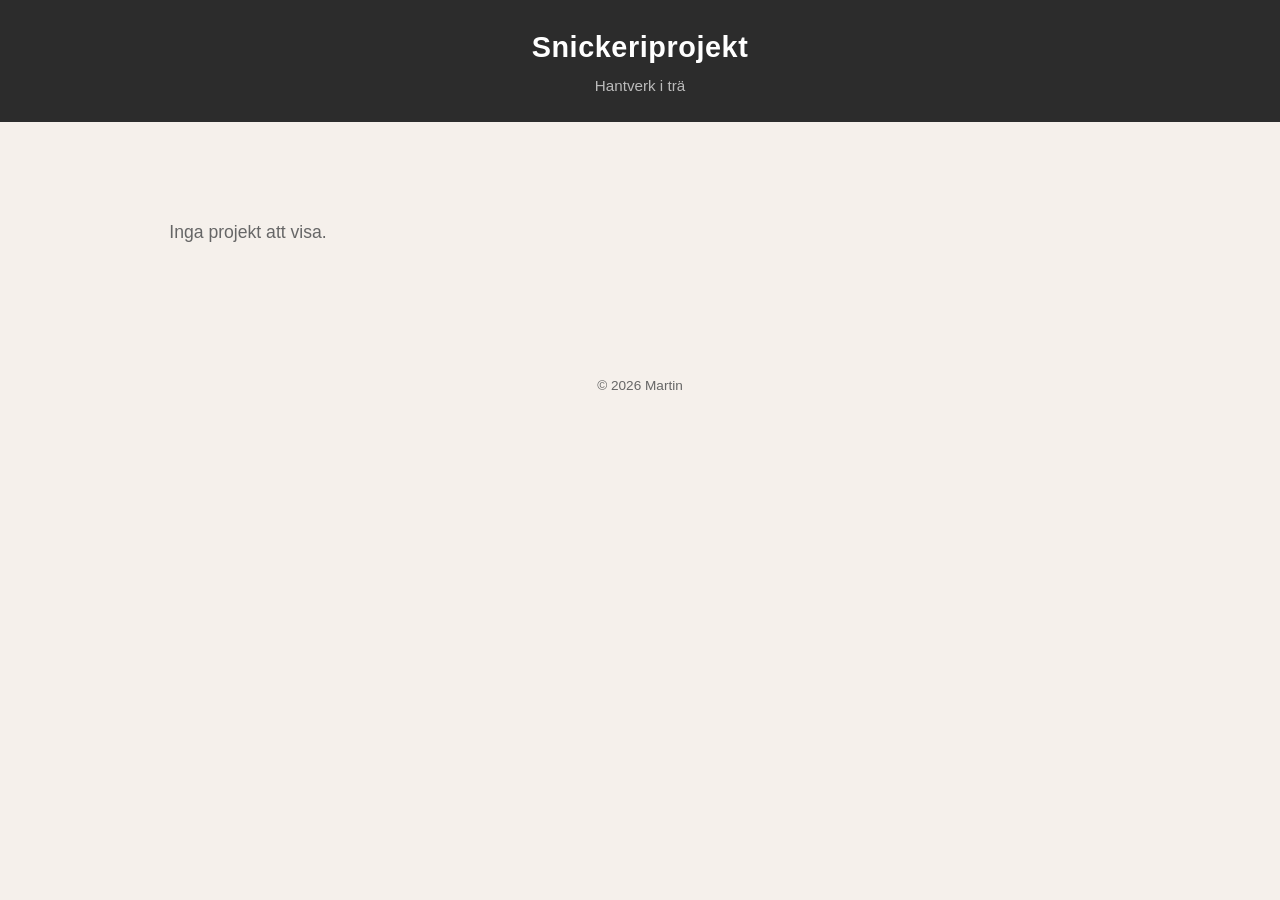
==== index.html @ 51d804db "Initial commit: snickeriprojekt-hemsida Publik galleri-sida + admin-panel med GitHub API-integration" ====
<!DOCTYPE html>
<html lang="sv">
<head>
  <meta charset="UTF-8">
  <meta name="viewport" content="width=device-width, initial-scale=1.0">
  <title>Snickeriprojekt</title>
  <link rel="stylesheet" href="css/style.css">
</head>
<body>
  <header class="site-header">
    <h1>Snickeriprojekt</h1>
    <p>Hantverk i trä</p>
  </header>

  <main class="container">
    <div id="gallery" class="gallery"></div>
  </main>

  <!-- Detail overlay -->
  <div id="overlay" class="overlay hidden">
    <div class="detail" id="detail-content"></div>
  </div>

  <!-- Lightbox -->
  <div id="lightbox" class="lightbox hidden">
    <img src="" alt="Förstoring">
  </div>

  <footer class="site-footer">
    &copy; 2026 Martin
  </footer>

  <script src="js/app.js"></script>
</body>
</html>
---- css/style.css ----
/* ===== Reset & Base ===== */
*, *::before, *::after {
  box-sizing: border-box;
  margin: 0;
  padding: 0;
}

:root {
  --bg: #f5f0eb;
  --bg-card: #fff;
  --text: #2c2c2c;
  --text-light: #666;
  --accent: #8b6914;
  --accent-hover: #a47d1a;
  --border: #e0d8ce;
  --radius: 8px;
  --shadow: 0 2px 8px rgba(0,0,0,0.08);
  --shadow-hover: 0 4px 16px rgba(0,0,0,0.12);
  --max-width: 1200px;
}

body {
  font-family: -apple-system, BlinkMacSystemFont, 'Segoe UI', Roboto, sans-serif;
  background: var(--bg);
  color: var(--text);
  line-height: 1.6;
  min-height: 100vh;
}

a { color: var(--accent); text-decoration: none; }
a:hover { color: var(--accent-hover); }

img { max-width: 100%; display: block; }

/* ===== Header ===== */
.site-header {
  background: var(--text);
  color: #fff;
  padding: 1.5rem 2rem;
  text-align: center;
}

.site-header h1 {
  font-size: 1.8rem;
  font-weight: 600;
  letter-spacing: 0.02em;
}

.site-header p {
  color: #bbb;
  margin-top: 0.25rem;
  font-size: 0.95rem;
}

/* ===== Main container ===== */
.container {
  max-width: var(--max-width);
  margin: 0 auto;
  padding: 2rem 1.5rem;
}

/* ===== Gallery Grid ===== */
.gallery {
  display: grid;
  grid-template-columns: repeat(auto-fill, minmax(300px, 1fr));
  gap: 1.5rem;
}

.project-card {
  background: var(--bg-card);
  border-radius: var(--radius);
  overflow: hidden;
  box-shadow: var(--shadow);
  cursor: pointer;
  transition: transform 0.2s, box-shadow 0.2s;
}

.project-card:hover {
  transform: translateY(-3px);
  box-shadow: var(--shadow-hover);
}

.project-card .card-image {
  width: 100%;
  aspect-ratio: 4/3;
  object-fit: cover;
  background: var(--border);
}

.project-card .card-body {
  padding: 1rem 1.25rem;
}

.project-card .card-body h2 {
  font-size: 1.15rem;
  margin-bottom: 0.25rem;
}

.project-card .card-body .card-date {
  font-size: 0.85rem;
  color: var(--text-light);
}

.project-card .card-body .card-cost {
  margin-top: 0.5rem;
  font-weight: 600;
  color: var(--accent);
}

/* ===== No projects placeholder ===== */
.empty-state {
  text-align: center;
  padding: 4rem 1rem;
  color: var(--text-light);
}

.empty-state p {
  font-size: 1.1rem;
}

/* ===== Project Detail (modal/overlay) ===== */
.overlay {
  position: fixed;
  inset: 0;
  background: rgba(0,0,0,0.6);
  z-index: 100;
  display: flex;
  align-items: flex-start;
  justify-content: center;
  overflow-y: auto;
  padding: 2rem 1rem;
}

.overlay.hidden { display: none; }

.detail {
  background: var(--bg-card);
  border-radius: var(--radius);
  max-width: 800px;
  width: 100%;
  margin: 2rem auto;
  overflow: hidden;
  box-shadow: 0 8px 32px rgba(0,0,0,0.2);
}

.detail-header {
  display: flex;
  justify-content: space-between;
  align-items: center;
  padding: 1.25rem 1.5rem;
  border-bottom: 1px solid var(--border);
}

.detail-header h2 { font-size: 1.4rem; }

.detail-close {
  background: none;
  border: none;
  font-size: 1.8rem;
  cursor: pointer;
  color: var(--text-light);
  line-height: 1;
}

.detail-close:hover { color: var(--text); }

.detail-body { padding: 1.5rem; }

.detail-body .detail-date {
  font-size: 0.9rem;
  color: var(--text-light);
  margin-bottom: 1rem;
}

.detail-body .detail-desc {
  margin-bottom: 1.5rem;
  line-height: 1.7;
}

/* Detail images */
.detail-images {
  display: grid;
  grid-template-columns: repeat(auto-fill, minmax(200px, 1fr));
  gap: 0.75rem;
  margin-bottom: 1.5rem;
}

.detail-images img {
  width: 100%;
  aspect-ratio: 4/3;
  object-fit: cover;
  border-radius: 4px;
  cursor: pointer;
  transition: opacity 0.2s;
}

.detail-images img:hover { opacity: 0.85; }

/* Purchases table */
.purchases h3 {
  margin-bottom: 0.75rem;
  font-size: 1.1rem;
}

.purchases table {
  width: 100%;
  border-collapse: collapse;
}

.purchases th,
.purchases td {
  text-align: left;
  padding: 0.5rem 0.75rem;
  border-bottom: 1px solid var(--border);
}

.purchases th {
  font-weight: 600;
  font-size: 0.85rem;
  text-transform: uppercase;
  color: var(--text-light);
}

.purchases .cost-cell { text-align: right; }

.purchases .total-row td {
  font-weight: 700;
  border-top: 2px solid var(--text);
  border-bottom: none;
  padding-top: 0.75rem;
}

/* ===== Lightbox ===== */
.lightbox {
  position: fixed;
  inset: 0;
  background: rgba(0,0,0,0.9);
  z-index: 200;
  display: flex;
  align-items: center;
  justify-content: center;
  cursor: zoom-out;
}

.lightbox.hidden { display: none; }

.lightbox img {
  max-width: 90vw;
  max-height: 90vh;
  object-fit: contain;
}

/* ===== ADMIN STYLES ===== */
.admin-login {
  max-width: 360px;
  margin: 4rem auto;
  padding: 2rem;
  background: var(--bg-card);
  border-radius: var(--radius);
  box-shadow: var(--shadow);
  text-align: center;
}

.admin-login h2 {
  margin-bottom: 1rem;
}

.admin-login input {
  width: 100%;
  padding: 0.6rem 0.75rem;
  margin-bottom: 0.75rem;
  border: 1px solid var(--border);
  border-radius: 4px;
  font-size: 1rem;
}

.admin-login .error {
  color: #c0392b;
  font-size: 0.9rem;
  margin-bottom: 0.5rem;
}

.admin-panel { display: none; }

.admin-panel.active { display: block; }

/* Admin toolbar */
.toolbar {
  display: flex;
  justify-content: space-between;
  align-items: center;
  margin-bottom: 1.5rem;
  flex-wrap: wrap;
  gap: 0.75rem;
}

/* Buttons */
.btn {
  display: inline-block;
  padding: 0.55rem 1.2rem;
  border: none;
  border-radius: 4px;
  font-size: 0.95rem;
  cursor: pointer;
  transition: background 0.15s;
}

.btn-primary {
  background: var(--accent);
  color: #fff;
}
.btn-primary:hover { background: var(--accent-hover); }

.btn-danger {
  background: #c0392b;
  color: #fff;
}
.btn-danger:hover { background: #a93226; }

.btn-secondary {
  background: var(--border);
  color: var(--text);
}
.btn-secondary:hover { background: #ccc; }

.btn-sm {
  padding: 0.35rem 0.75rem;
  font-size: 0.85rem;
}

/* Admin project list */
.admin-projects {
  display: flex;
  flex-direction: column;
  gap: 1rem;
}

.admin-project-card {
  background: var(--bg-card);
  border-radius: var(--radius);
  box-shadow: var(--shadow);
  padding: 1.25rem 1.5rem;
}

.admin-project-card h3 {
  margin-bottom: 0.25rem;
}

.admin-project-card .meta {
  font-size: 0.85rem;
  color: var(--text-light);
  margin-bottom: 0.75rem;
}

.admin-project-card .actions {
  display: flex;
  gap: 0.5rem;
  flex-wrap: wrap;
}

/* Forms */
.form-group {
  margin-bottom: 1rem;
}

.form-group label {
  display: block;
  font-weight: 600;
  margin-bottom: 0.3rem;
  font-size: 0.9rem;
}

.form-group input,
.form-group textarea,
.form-group select {
  width: 100%;
  padding: 0.55rem 0.75rem;
  border: 1px solid var(--border);
  border-radius: 4px;
  font-size: 0.95rem;
  font-family: inherit;
}

.form-group textarea {
  min-height: 80px;
  resize: vertical;
}

/* Editor panel */
.editor-panel {
  background: var(--bg-card);
  border-radius: var(--radius);
  box-shadow: var(--shadow);
  padding: 1.5rem;
  margin-bottom: 2rem;
}

.editor-panel h2 {
  margin-bottom: 1rem;
  padding-bottom: 0.5rem;
  border-bottom: 1px solid var(--border);
}

/* Image upload area */
.image-upload-area {
  border: 2px dashed var(--border);
  border-radius: var(--radius);
  padding: 1.5rem;
  text-align: center;
  margin-bottom: 1rem;
  cursor: pointer;
  transition: border-color 0.2s;
}

.image-upload-area:hover { border-color: var(--accent); }

.image-upload-area.dragover {
  border-color: var(--accent);
  background: rgba(139, 105, 20, 0.05);
}

.image-thumbnails {
  display: flex;
  gap: 0.75rem;
  flex-wrap: wrap;
  margin-bottom: 1rem;
}

.image-thumb {
  position: relative;
  width: 120px;
  height: 90px;
}

.image-thumb img {
  width: 100%;
  height: 100%;
  object-fit: cover;
  border-radius: 4px;
}

.image-thumb .remove-img {
  position: absolute;
  top: -6px;
  right: -6px;
  width: 22px;
  height: 22px;
  border-radius: 50%;
  background: #c0392b;
  color: #fff;
  border: none;
  font-size: 14px;
  cursor: pointer;
  display: flex;
  align-items: center;
  justify-content: center;
  line-height: 1;
}

.image-thumb .set-cover {
  position: absolute;
  bottom: 4px;
  left: 4px;
  background: rgba(0,0,0,0.6);
  color: #fff;
  border: none;
  font-size: 0.7rem;
  padding: 2px 6px;
  border-radius: 3px;
  cursor: pointer;
}

.image-thumb.is-cover { outline: 3px solid var(--accent); }

/* Purchase list in editor */
.purchase-list {
  margin-bottom: 1rem;
}

.purchase-row {
  display: grid;
  grid-template-columns: 120px 1fr 100px 40px;
  gap: 0.5rem;
  align-items: center;
  margin-bottom: 0.5rem;
}

.purchase-row input {
  padding: 0.4rem 0.5rem;
  border: 1px solid var(--border);
  border-radius: 4px;
  font-size: 0.9rem;
}

.purchase-row .remove-purchase {
  background: none;
  border: none;
  color: #c0392b;
  font-size: 1.2rem;
  cursor: pointer;
}

.purchase-total {
  text-align: right;
  font-weight: 700;
  font-size: 1.05rem;
  margin-bottom: 1rem;
}

/* Status messages */
.status-msg {
  padding: 0.75rem 1rem;
  border-radius: 4px;
  margin-bottom: 1rem;
  font-size: 0.9rem;
}

.status-msg.success { background: #d4edda; color: #155724; }
.status-msg.error { background: #f8d7da; color: #721c24; }
.status-msg.info { background: #d1ecf1; color: #0c5460; }

/* Footer */
.site-footer {
  text-align: center;
  padding: 2rem 1rem;
  color: var(--text-light);
  font-size: 0.85rem;
}

/* ===== Responsive ===== */
@media (max-width: 600px) {
  .gallery {
    grid-template-columns: 1fr;
  }

  .detail-images {
    grid-template-columns: 1fr 1fr;
  }

  .purchase-row {
    grid-template-columns: 1fr 1fr;
  }

  .site-header h1 { font-size: 1.4rem; }

  .container { padding: 1rem; }
}
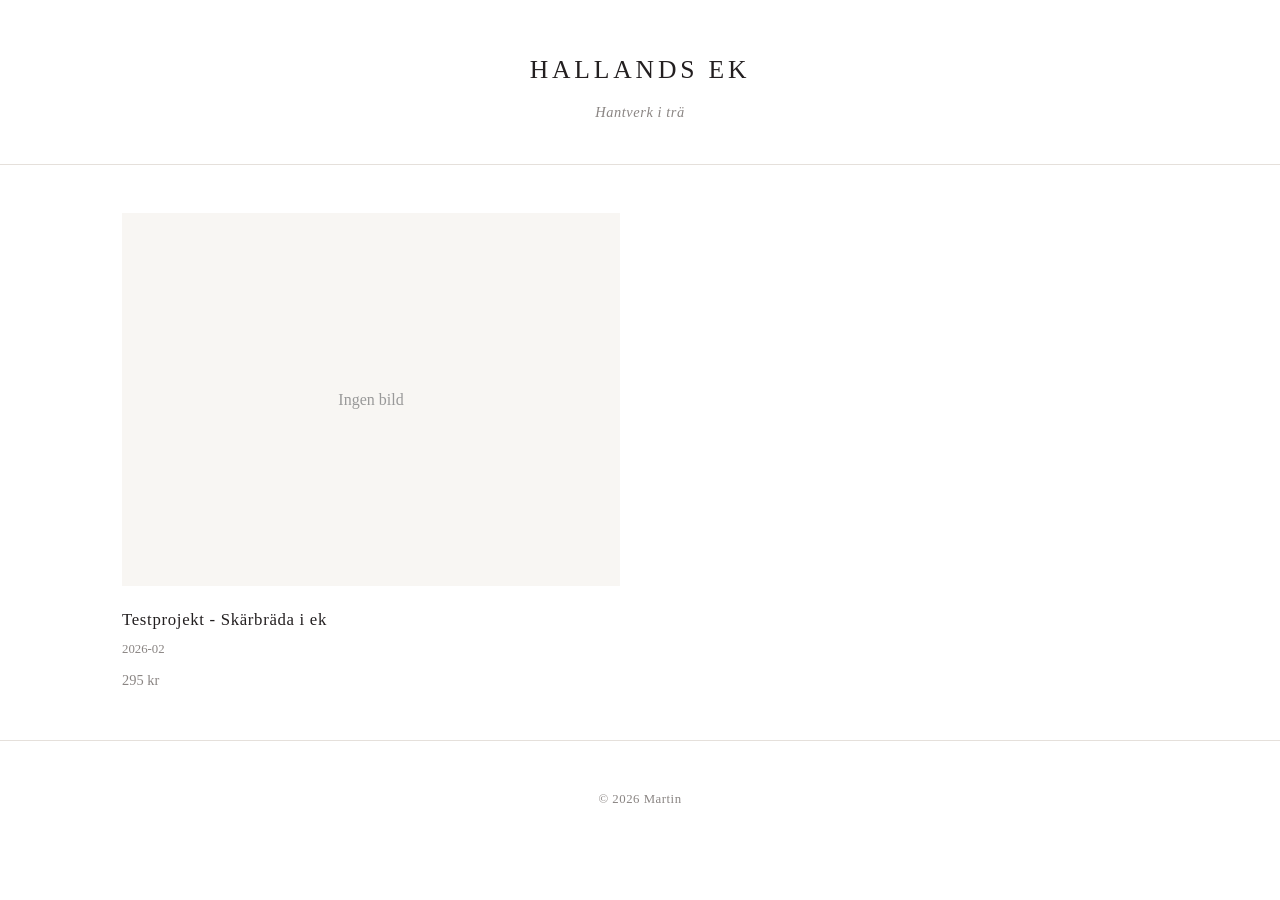
==== commit e7cb4e42: "Redesign: Norrgavel-inspirerad stil Vit bakgrund, serif-typografi, tunna linjer, mycket luft. Skandi" ====
--- a/index.html
+++ b/index.html
@@ -3,12 +3,12 @@
 <head>
   <meta charset="UTF-8">
   <meta name="viewport" content="width=device-width, initial-scale=1.0">
-  <title>Snickeriprojekt</title>
+  <title>Hallands Ek</title>
   <link rel="stylesheet" href="css/style.css">
 </head>
 <body>
   <header class="site-header">
-    <h1>Snickeriprojekt</h1>
+    <h1>Hallands Ek</h1>
     <p>Hantverk i trä</p>
   </header>
 
--- a/css/style.css
+++ b/css/style.css
@@ -6,200 +6,218 @@
 }
 
 :root {
-  --bg: #f5f0eb;
+  --bg: #fff;
   --bg-card: #fff;
-  --text: #2c2c2c;
-  --text-light: #666;
-  --accent: #8b6914;
-  --accent-hover: #a47d1a;
-  --border: #e0d8ce;
-  --radius: 8px;
-  --shadow: 0 2px 8px rgba(0,0,0,0.08);
-  --shadow-hover: 0 4px 16px rgba(0,0,0,0.12);
-  --max-width: 1200px;
+  --bg-warm: #f8f6f3;
+  --text: #231f20;
+  --text-light: #8a8583;
+  --accent: #231f20;
+  --accent-hover: #555;
+  --border: #e5e0db;
+  --border-light: #f0ece8;
+  --radius: 0;
+  --max-width: 1100px;
 }
 
 body {
-  font-family: -apple-system, BlinkMacSystemFont, 'Segoe UI', Roboto, sans-serif;
+  font-family: 'Georgia', 'Times New Roman', serif;
   background: var(--bg);
   color: var(--text);
-  line-height: 1.6;
+  line-height: 1.7;
   min-height: 100vh;
-}
-
-a { color: var(--accent); text-decoration: none; }
-a:hover { color: var(--accent-hover); }
+  -webkit-font-smoothing: antialiased;
+}
+
+a { color: var(--text); text-decoration: none; }
+a:hover { color: var(--text-light); }
 
 img { max-width: 100%; display: block; }
 
 /* ===== Header ===== */
 .site-header {
-  background: var(--text);
-  color: #fff;
-  padding: 1.5rem 2rem;
+  background: var(--bg);
+  color: var(--text);
+  padding: 3rem 2rem 2.5rem;
   text-align: center;
+  border-bottom: 1px solid var(--border);
 }
 
 .site-header h1 {
-  font-size: 1.8rem;
-  font-weight: 600;
-  letter-spacing: 0.02em;
+  font-size: 1.6rem;
+  font-weight: 400;
+  letter-spacing: 0.15em;
+  text-transform: uppercase;
 }
 
 .site-header p {
-  color: #bbb;
-  margin-top: 0.25rem;
-  font-size: 0.95rem;
+  color: var(--text-light);
+  margin-top: 0.5rem;
+  font-size: 0.9rem;
+  font-style: italic;
+  letter-spacing: 0.04em;
 }
 
 /* ===== Main container ===== */
 .container {
   max-width: var(--max-width);
   margin: 0 auto;
-  padding: 2rem 1.5rem;
+  padding: 3rem 2rem;
 }
 
 /* ===== Gallery Grid ===== */
 .gallery {
   display: grid;
-  grid-template-columns: repeat(auto-fill, minmax(300px, 1fr));
-  gap: 1.5rem;
+  grid-template-columns: repeat(auto-fill, minmax(320px, 1fr));
+  gap: 2.5rem;
 }
 
 .project-card {
   background: var(--bg-card);
-  border-radius: var(--radius);
   overflow: hidden;
-  box-shadow: var(--shadow);
-  cursor: pointer;
-  transition: transform 0.2s, box-shadow 0.2s;
+  cursor: pointer;
+  transition: opacity 0.3s;
 }
 
 .project-card:hover {
-  transform: translateY(-3px);
-  box-shadow: var(--shadow-hover);
+  opacity: 0.8;
 }
 
 .project-card .card-image {
   width: 100%;
   aspect-ratio: 4/3;
   object-fit: cover;
-  background: var(--border);
+  background: var(--bg-warm);
 }
 
 .project-card .card-body {
-  padding: 1rem 1.25rem;
+  padding: 1.2rem 0 0;
 }
 
 .project-card .card-body h2 {
-  font-size: 1.15rem;
-  margin-bottom: 0.25rem;
+  font-size: 1.05rem;
+  font-weight: 400;
+  letter-spacing: 0.04em;
 }
 
 .project-card .card-body .card-date {
-  font-size: 0.85rem;
-  color: var(--text-light);
+  font-size: 0.8rem;
+  color: var(--text-light);
+  margin-top: 0.2rem;
 }
 
 .project-card .card-body .card-cost {
-  margin-top: 0.5rem;
-  font-weight: 600;
-  color: var(--accent);
+  margin-top: 0.4rem;
+  font-size: 0.9rem;
+  color: var(--text-light);
 }
 
 /* ===== No projects placeholder ===== */
 .empty-state {
   text-align: center;
-  padding: 4rem 1rem;
+  padding: 6rem 1rem;
   color: var(--text-light);
 }
 
 .empty-state p {
-  font-size: 1.1rem;
+  font-size: 1rem;
+  font-style: italic;
 }
 
 /* ===== Project Detail (modal/overlay) ===== */
 .overlay {
   position: fixed;
   inset: 0;
-  background: rgba(0,0,0,0.6);
+  background: rgba(255,255,255,0.92);
   z-index: 100;
   display: flex;
   align-items: flex-start;
   justify-content: center;
   overflow-y: auto;
   padding: 2rem 1rem;
+  backdrop-filter: blur(4px);
 }
 
 .overlay.hidden { display: none; }
 
 .detail {
   background: var(--bg-card);
-  border-radius: var(--radius);
-  max-width: 800px;
+  max-width: 760px;
   width: 100%;
-  margin: 2rem auto;
-  overflow: hidden;
-  box-shadow: 0 8px 32px rgba(0,0,0,0.2);
+  margin: 3rem auto;
+  border: 1px solid var(--border);
 }
 
 .detail-header {
   display: flex;
   justify-content: space-between;
   align-items: center;
-  padding: 1.25rem 1.5rem;
+  padding: 1.5rem 2rem;
   border-bottom: 1px solid var(--border);
 }
 
-.detail-header h2 { font-size: 1.4rem; }
+.detail-header h2 {
+  font-size: 1.3rem;
+  font-weight: 400;
+  letter-spacing: 0.04em;
+}
 
 .detail-close {
   background: none;
   border: none;
-  font-size: 1.8rem;
+  font-size: 1.5rem;
   cursor: pointer;
   color: var(--text-light);
   line-height: 1;
+  padding: 0.25rem;
 }
 
 .detail-close:hover { color: var(--text); }
 
-.detail-body { padding: 1.5rem; }
+.detail-body { padding: 2rem; }
 
 .detail-body .detail-date {
-  font-size: 0.9rem;
-  color: var(--text-light);
-  margin-bottom: 1rem;
+  font-size: 0.85rem;
+  color: var(--text-light);
+  margin-bottom: 1.25rem;
+  font-style: italic;
 }
 
 .detail-body .detail-desc {
-  margin-bottom: 1.5rem;
-  line-height: 1.7;
+  margin-bottom: 2rem;
+  line-height: 1.8;
 }
 
 /* Detail images */
 .detail-images {
   display: grid;
-  grid-template-columns: repeat(auto-fill, minmax(200px, 1fr));
-  gap: 0.75rem;
-  margin-bottom: 1.5rem;
+  grid-template-columns: repeat(auto-fill, minmax(220px, 1fr));
+  gap: 1rem;
+  margin-bottom: 2rem;
 }
 
 .detail-images img {
   width: 100%;
   aspect-ratio: 4/3;
   object-fit: cover;
-  border-radius: 4px;
-  cursor: pointer;
-  transition: opacity 0.2s;
-}
-
-.detail-images img:hover { opacity: 0.85; }
+  cursor: pointer;
+  transition: opacity 0.3s;
+}
+
+.detail-images img:hover { opacity: 0.8; }
 
 /* Purchases table */
+.purchases {
+  border-top: 1px solid var(--border);
+  padding-top: 1.5rem;
+}
+
 .purchases h3 {
-  margin-bottom: 0.75rem;
-  font-size: 1.1rem;
+  margin-bottom: 1rem;
+  font-size: 0.85rem;
+  font-weight: 400;
+  letter-spacing: 0.12em;
+  text-transform: uppercase;
+  color: var(--text-light);
 }
 
 .purchases table {
@@ -210,22 +228,26 @@
 .purchases th,
 .purchases td {
   text-align: left;
-  padding: 0.5rem 0.75rem;
+  padding: 0.6rem 0;
+  border-bottom: 1px solid var(--border-light);
+  font-size: 0.9rem;
+}
+
+.purchases th {
+  font-weight: 400;
+  font-size: 0.75rem;
+  letter-spacing: 0.08em;
+  text-transform: uppercase;
+  color: var(--text-light);
+  padding-bottom: 0.75rem;
   border-bottom: 1px solid var(--border);
 }
 
-.purchases th {
+.purchases .cost-cell { text-align: right; }
+
+.purchases .total-row td {
   font-weight: 600;
-  font-size: 0.85rem;
-  text-transform: uppercase;
-  color: var(--text-light);
-}
-
-.purchases .cost-cell { text-align: right; }
-
-.purchases .total-row td {
-  font-weight: 700;
-  border-top: 2px solid var(--text);
+  border-top: 1px solid var(--text);
   border-bottom: none;
   padding-top: 0.75rem;
 }
@@ -234,12 +256,13 @@
 .lightbox {
   position: fixed;
   inset: 0;
-  background: rgba(0,0,0,0.9);
+  background: rgba(255,255,255,0.96);
   z-index: 200;
   display: flex;
   align-items: center;
   justify-content: center;
   cursor: zoom-out;
+  backdrop-filter: blur(8px);
 }
 
 .lightbox.hidden { display: none; }
@@ -252,31 +275,35 @@
 
 /* ===== ADMIN STYLES ===== */
 .admin-login {
-  max-width: 360px;
-  margin: 4rem auto;
-  padding: 2rem;
+  max-width: 340px;
+  margin: 5rem auto;
+  padding: 2.5rem;
   background: var(--bg-card);
-  border-radius: var(--radius);
-  box-shadow: var(--shadow);
+  border: 1px solid var(--border);
   text-align: center;
 }
 
 .admin-login h2 {
-  margin-bottom: 1rem;
+  margin-bottom: 1.5rem;
+  font-weight: 400;
+  letter-spacing: 0.08em;
+  text-transform: uppercase;
+  font-size: 1rem;
 }
 
 .admin-login input {
   width: 100%;
-  padding: 0.6rem 0.75rem;
+  padding: 0.65rem 0.75rem;
   margin-bottom: 0.75rem;
   border: 1px solid var(--border);
-  border-radius: 4px;
-  font-size: 1rem;
+  font-size: 0.95rem;
+  font-family: inherit;
+  background: var(--bg);
 }
 
 .admin-login .error {
-  color: #c0392b;
-  font-size: 0.9rem;
+  color: #9e3030;
+  font-size: 0.85rem;
   margin-bottom: 0.5rem;
 }
 
@@ -289,65 +316,91 @@
   display: flex;
   justify-content: space-between;
   align-items: center;
-  margin-bottom: 1.5rem;
+  margin-bottom: 2rem;
   flex-wrap: wrap;
   gap: 0.75rem;
+}
+
+.toolbar h2 {
+  font-weight: 400;
+  font-size: 1.1rem;
+  letter-spacing: 0.06em;
+  text-transform: uppercase;
 }
 
 /* Buttons */
 .btn {
   display: inline-block;
-  padding: 0.55rem 1.2rem;
-  border: none;
-  border-radius: 4px;
-  font-size: 0.95rem;
-  cursor: pointer;
-  transition: background 0.15s;
+  padding: 0.5rem 1.4rem;
+  border: 1px solid var(--text);
+  font-size: 0.85rem;
+  cursor: pointer;
+  transition: all 0.2s;
+  font-family: inherit;
+  letter-spacing: 0.04em;
+  background: var(--bg);
+  color: var(--text);
+}
+
+.btn:hover {
+  background: var(--text);
+  color: #fff;
 }
 
 .btn-primary {
-  background: var(--accent);
+  background: var(--text);
   color: #fff;
 }
-.btn-primary:hover { background: var(--accent-hover); }
+.btn-primary:hover {
+  background: var(--accent-hover);
+  border-color: var(--accent-hover);
+}
 
 .btn-danger {
-  background: #c0392b;
+  border-color: #9e3030;
+  color: #9e3030;
+  background: var(--bg);
+}
+.btn-danger:hover {
+  background: #9e3030;
   color: #fff;
 }
-.btn-danger:hover { background: #a93226; }
 
 .btn-secondary {
-  background: var(--border);
+  background: var(--bg);
   color: var(--text);
 }
-.btn-secondary:hover { background: #ccc; }
+.btn-secondary:hover {
+  background: var(--text);
+  color: #fff;
+}
 
 .btn-sm {
-  padding: 0.35rem 0.75rem;
-  font-size: 0.85rem;
+  padding: 0.35rem 0.9rem;
+  font-size: 0.8rem;
 }
 
 /* Admin project list */
 .admin-projects {
   display: flex;
   flex-direction: column;
-  gap: 1rem;
+  gap: 0;
 }
 
 .admin-project-card {
   background: var(--bg-card);
-  border-radius: var(--radius);
-  box-shadow: var(--shadow);
-  padding: 1.25rem 1.5rem;
+  padding: 1.25rem 0;
+  border-bottom: 1px solid var(--border-light);
 }
 
 .admin-project-card h3 {
-  margin-bottom: 0.25rem;
+  font-weight: 400;
+  font-size: 1rem;
+  margin-bottom: 0.15rem;
 }
 
 .admin-project-card .meta {
-  font-size: 0.85rem;
+  font-size: 0.8rem;
   color: var(--text-light);
   margin-bottom: 0.75rem;
 }
@@ -360,63 +413,65 @@
 
 /* Forms */
 .form-group {
-  margin-bottom: 1rem;
+  margin-bottom: 1.25rem;
 }
 
 .form-group label {
   display: block;
-  font-weight: 600;
-  margin-bottom: 0.3rem;
-  font-size: 0.9rem;
+  font-size: 0.75rem;
+  letter-spacing: 0.1em;
+  text-transform: uppercase;
+  color: var(--text-light);
+  margin-bottom: 0.4rem;
 }
 
 .form-group input,
 .form-group textarea,
 .form-group select {
   width: 100%;
-  padding: 0.55rem 0.75rem;
+  padding: 0.6rem 0.75rem;
   border: 1px solid var(--border);
-  border-radius: 4px;
   font-size: 0.95rem;
   font-family: inherit;
+  background: var(--bg);
 }
 
 .form-group textarea {
-  min-height: 80px;
+  min-height: 100px;
   resize: vertical;
 }
 
 /* Editor panel */
 .editor-panel {
   background: var(--bg-card);
-  border-radius: var(--radius);
-  box-shadow: var(--shadow);
-  padding: 1.5rem;
+  border: 1px solid var(--border);
+  padding: 2rem;
   margin-bottom: 2rem;
 }
 
 .editor-panel h2 {
-  margin-bottom: 1rem;
-  padding-bottom: 0.5rem;
+  margin-bottom: 1.25rem;
+  padding-bottom: 0.75rem;
   border-bottom: 1px solid var(--border);
 }
 
 /* Image upload area */
 .image-upload-area {
-  border: 2px dashed var(--border);
-  border-radius: var(--radius);
-  padding: 1.5rem;
+  border: 1px dashed var(--border);
+  padding: 2rem;
   text-align: center;
   margin-bottom: 1rem;
   cursor: pointer;
   transition: border-color 0.2s;
-}
-
-.image-upload-area:hover { border-color: var(--accent); }
+  color: var(--text-light);
+  font-size: 0.9rem;
+}
+
+.image-upload-area:hover { border-color: var(--text); }
 
 .image-upload-area.dragover {
-  border-color: var(--accent);
-  background: rgba(139, 105, 20, 0.05);
+  border-color: var(--text);
+  background: var(--bg-warm);
 }
 
 .image-thumbnails {
@@ -436,20 +491,19 @@
   width: 100%;
   height: 100%;
   object-fit: cover;
-  border-radius: 4px;
 }
 
 .image-thumb .remove-img {
   position: absolute;
   top: -6px;
   right: -6px;
-  width: 22px;
-  height: 22px;
+  width: 20px;
+  height: 20px;
   border-radius: 50%;
-  background: #c0392b;
+  background: #9e3030;
   color: #fff;
   border: none;
-  font-size: 14px;
+  font-size: 13px;
   cursor: pointer;
   display: flex;
   align-items: center;
@@ -461,16 +515,16 @@
   position: absolute;
   bottom: 4px;
   left: 4px;
-  background: rgba(0,0,0,0.6);
+  background: rgba(0,0,0,0.5);
   color: #fff;
   border: none;
-  font-size: 0.7rem;
+  font-size: 0.65rem;
   padding: 2px 6px;
-  border-radius: 3px;
-  cursor: pointer;
-}
-
-.image-thumb.is-cover { outline: 3px solid var(--accent); }
+  cursor: pointer;
+  letter-spacing: 0.04em;
+}
+
+.image-thumb.is-cover { outline: 2px solid var(--text); }
 
 /* Purchase list in editor */
 .purchase-list {
@@ -488,60 +542,69 @@
 .purchase-row input {
   padding: 0.4rem 0.5rem;
   border: 1px solid var(--border);
-  border-radius: 4px;
   font-size: 0.9rem;
+  font-family: inherit;
 }
 
 .purchase-row .remove-purchase {
   background: none;
   border: none;
-  color: #c0392b;
-  font-size: 1.2rem;
+  color: #9e3030;
+  font-size: 1.1rem;
   cursor: pointer;
 }
 
 .purchase-total {
   text-align: right;
-  font-weight: 700;
-  font-size: 1.05rem;
+  font-size: 0.95rem;
   margin-bottom: 1rem;
+  color: var(--text);
 }
 
 /* Status messages */
 .status-msg {
   padding: 0.75rem 1rem;
-  border-radius: 4px;
   margin-bottom: 1rem;
-  font-size: 0.9rem;
-}
-
-.status-msg.success { background: #d4edda; color: #155724; }
-.status-msg.error { background: #f8d7da; color: #721c24; }
-.status-msg.info { background: #d1ecf1; color: #0c5460; }
+  font-size: 0.85rem;
+  border: 1px solid;
+}
+
+.status-msg.success { background: #f0f7f0; color: #2d5f2d; border-color: #c8dfc8; }
+.status-msg.error { background: #fdf0f0; color: #9e3030; border-color: #e8c8c8; }
+.status-msg.info { background: #f0f4f7; color: #2d4a5f; border-color: #c8d8e4; }
 
 /* Footer */
 .site-footer {
   text-align: center;
-  padding: 2rem 1rem;
-  color: var(--text-light);
-  font-size: 0.85rem;
+  padding: 3rem 1rem;
+  color: var(--text-light);
+  font-size: 0.8rem;
+  letter-spacing: 0.04em;
+  border-top: 1px solid var(--border);
 }
 
 /* ===== Responsive ===== */
 @media (max-width: 600px) {
   .gallery {
     grid-template-columns: 1fr;
+    gap: 2rem;
   }
 
   .detail-images {
-    grid-template-columns: 1fr 1fr;
+    grid-template-columns: 1fr;
   }
 
   .purchase-row {
     grid-template-columns: 1fr 1fr;
   }
 
-  .site-header h1 { font-size: 1.4rem; }
-
-  .container { padding: 1rem; }
-}
+  .site-header {
+    padding: 2rem 1.5rem 1.5rem;
+  }
+
+  .site-header h1 { font-size: 1.3rem; }
+
+  .container { padding: 2rem 1.25rem; }
+
+  .detail-body { padding: 1.5rem; }
+}
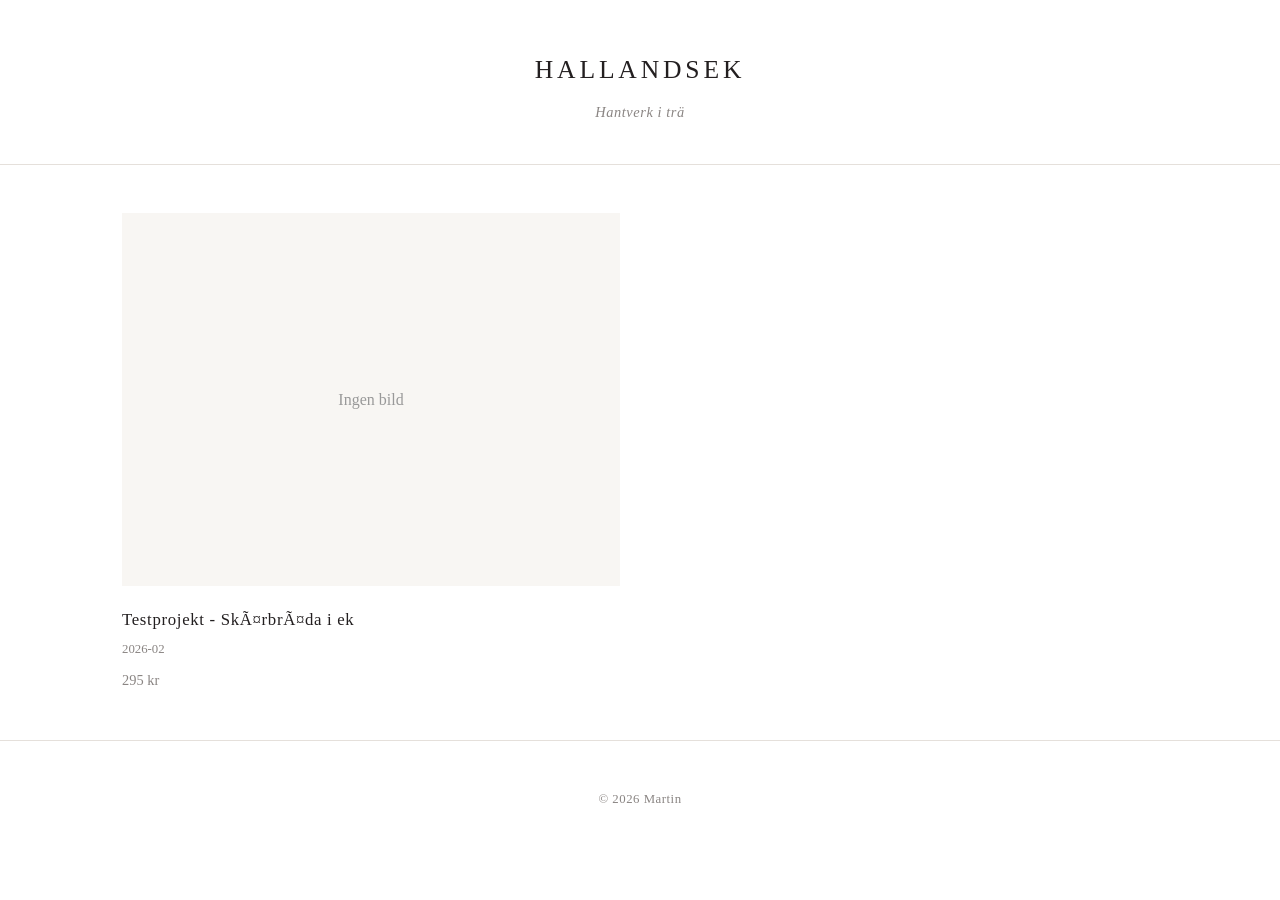
==== commit c15bca47: "Ändra titel till Hallandsek (sammansatt) Co-Authored-By: Claude Opus 4.6 <noreply@anthropic.com>" ====
--- a/index.html
+++ b/index.html
@@ -3,12 +3,12 @@
 <head>
   <meta charset="UTF-8">
   <meta name="viewport" content="width=device-width, initial-scale=1.0">
-  <title>Hallands Ek</title>
+  <title>Hallandsek</title>
   <link rel="stylesheet" href="css/style.css">
 </head>
 <body>
   <header class="site-header">
-    <h1>Hallands Ek</h1>
+    <h1>Hallandsek</h1>
     <p>Hantverk i trä</p>
   </header>
 
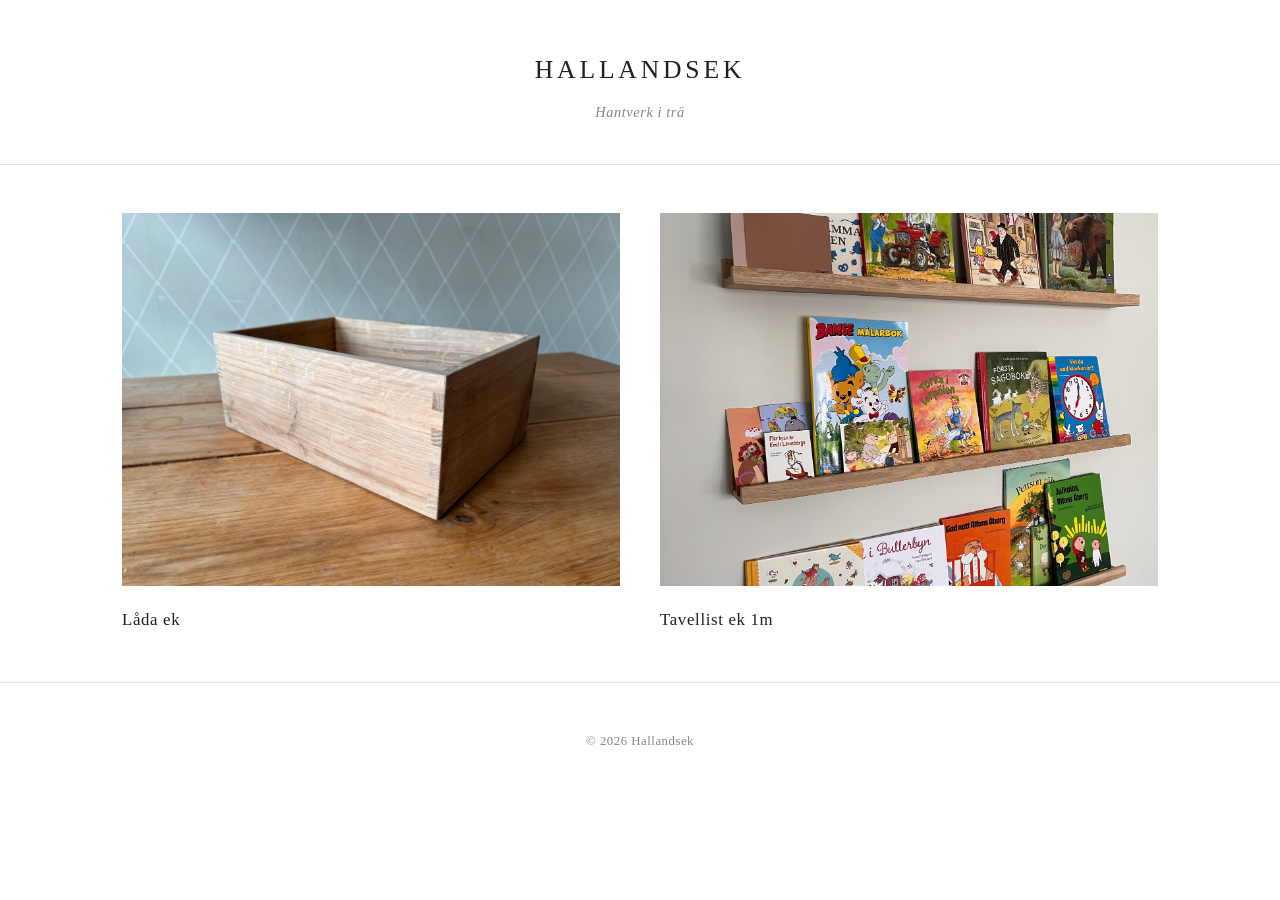
==== commit 82c7654f: "Bygg om till webbshop med varukorg - Produkter med pris istället för inköpslista - Varukorg med anta" ====
--- a/index.html
+++ b/index.html
@@ -26,8 +26,27 @@
     <img src="" alt="Förstoring">
   </div>
 
+  <!-- Cart -->
+  <div id="cart-icon" class="cart-icon hidden" onclick="window._toggleCart()">
+    <svg width="24" height="24" viewBox="0 0 24 24" fill="none" stroke="currentColor" stroke-width="1.5"><path d="M6 2L3 6v14a2 2 0 002 2h14a2 2 0 002-2V6l-3-4zM3 6h18M16 10a4 4 0 01-8 0"/></svg>
+    <span id="cart-count">0</span>
+  </div>
+
+  <!-- Cart panel -->
+  <div id="cart-panel" class="cart-panel hidden">
+    <div class="cart-inner">
+      <div class="cart-header">
+        <h2>Varukorg</h2>
+        <button class="detail-close" onclick="window._toggleCart()">&times;</button>
+      </div>
+      <div id="cart-items" class="cart-items"></div>
+      <div id="cart-total" class="cart-total"></div>
+      <a id="cart-mailto" class="btn btn-primary cart-send" href="#">Skicka förfrågan</a>
+    </div>
+  </div>
+
   <footer class="site-footer">
-    &copy; 2026 Martin
+    &copy; 2026 Hallandsek
   </footer>
 
   <script src="js/app.js"></script>
--- a/css/style.css
+++ b/css/style.css
@@ -526,41 +526,6 @@
 
 .image-thumb.is-cover { outline: 2px solid var(--text); }
 
-/* Purchase list in editor */
-.purchase-list {
-  margin-bottom: 1rem;
-}
-
-.purchase-row {
-  display: grid;
-  grid-template-columns: 120px 1fr 100px 40px;
-  gap: 0.5rem;
-  align-items: center;
-  margin-bottom: 0.5rem;
-}
-
-.purchase-row input {
-  padding: 0.4rem 0.5rem;
-  border: 1px solid var(--border);
-  font-size: 0.9rem;
-  font-family: inherit;
-}
-
-.purchase-row .remove-purchase {
-  background: none;
-  border: none;
-  color: #9e3030;
-  font-size: 1.1rem;
-  cursor: pointer;
-}
-
-.purchase-total {
-  text-align: right;
-  font-size: 0.95rem;
-  margin-bottom: 1rem;
-  color: var(--text);
-}
-
 /* Status messages */
 .status-msg {
   padding: 0.75rem 1rem;
@@ -583,6 +548,202 @@
   border-top: 1px solid var(--border);
 }
 
+/* ===== Price on cards ===== */
+.card-price {
+  margin-top: 0.3rem;
+  font-size: 0.95rem;
+  color: var(--text);
+}
+
+/* ===== Detail price + actions ===== */
+.detail-price {
+  font-size: 1.2rem;
+  margin-bottom: 1.25rem;
+}
+
+.detail-actions {
+  display: flex;
+  align-items: center;
+  gap: 1rem;
+  padding-top: 1rem;
+  border-top: 1px solid var(--border);
+}
+
+.qty-control {
+  display: flex;
+  align-items: center;
+  gap: 0;
+  border: 1px solid var(--border);
+}
+
+.qty-btn {
+  width: 36px;
+  height: 36px;
+  background: var(--bg);
+  border: none;
+  font-size: 1.1rem;
+  cursor: pointer;
+  font-family: inherit;
+  color: var(--text);
+}
+
+.qty-btn:hover { background: var(--bg-warm); }
+
+.qty-control span {
+  width: 40px;
+  text-align: center;
+  font-size: 0.95rem;
+  border-left: 1px solid var(--border);
+  border-right: 1px solid var(--border);
+  line-height: 36px;
+}
+
+/* ===== Cart icon ===== */
+.cart-icon {
+  position: fixed;
+  bottom: 2rem;
+  right: 2rem;
+  width: 56px;
+  height: 56px;
+  background: var(--text);
+  color: #fff;
+  border-radius: 50%;
+  display: flex;
+  align-items: center;
+  justify-content: center;
+  cursor: pointer;
+  z-index: 50;
+  box-shadow: 0 2px 12px rgba(0,0,0,0.15);
+  transition: transform 0.2s;
+}
+
+.cart-icon:hover { transform: scale(1.05); }
+
+.cart-icon.hidden { display: none; }
+
+.cart-icon #cart-count {
+  position: absolute;
+  top: -4px;
+  right: -4px;
+  background: #9e3030;
+  color: #fff;
+  font-size: 0.7rem;
+  width: 20px;
+  height: 20px;
+  border-radius: 50%;
+  display: flex;
+  align-items: center;
+  justify-content: center;
+  font-family: -apple-system, sans-serif;
+}
+
+/* ===== Cart panel ===== */
+.cart-panel {
+  position: fixed;
+  inset: 0;
+  background: rgba(255,255,255,0.92);
+  backdrop-filter: blur(4px);
+  z-index: 150;
+  display: flex;
+  align-items: flex-start;
+  justify-content: center;
+  overflow-y: auto;
+  padding: 2rem 1rem;
+}
+
+.cart-panel.hidden { display: none; }
+
+.cart-inner {
+  background: var(--bg-card);
+  border: 1px solid var(--border);
+  max-width: 500px;
+  width: 100%;
+  margin: 3rem auto;
+  padding: 2rem;
+}
+
+.cart-header {
+  display: flex;
+  justify-content: space-between;
+  align-items: center;
+  margin-bottom: 1.5rem;
+  padding-bottom: 0.75rem;
+  border-bottom: 1px solid var(--border);
+}
+
+.cart-header h2 {
+  font-weight: 400;
+  font-size: 1.1rem;
+  letter-spacing: 0.06em;
+  text-transform: uppercase;
+}
+
+.cart-empty {
+  color: var(--text-light);
+  font-style: italic;
+  padding: 1rem 0;
+}
+
+.cart-item {
+  display: flex;
+  justify-content: space-between;
+  align-items: center;
+  padding: 0.75rem 0;
+  border-bottom: 1px solid var(--border-light);
+}
+
+.cart-item-info {
+  display: flex;
+  flex-direction: column;
+  gap: 0.15rem;
+}
+
+.cart-item-name {
+  font-size: 0.95rem;
+}
+
+.cart-item-detail {
+  font-size: 0.8rem;
+  color: var(--text-light);
+}
+
+.cart-item-right {
+  display: flex;
+  align-items: center;
+  gap: 0.75rem;
+}
+
+.cart-item-sum {
+  font-size: 0.9rem;
+}
+
+.cart-item-remove {
+  background: none;
+  border: none;
+  color: #9e3030;
+  font-size: 1.2rem;
+  cursor: pointer;
+  padding: 0 0.25rem;
+}
+
+.cart-total {
+  text-align: right;
+  font-size: 1.05rem;
+  padding: 1rem 0;
+  border-top: 1px solid var(--text);
+  margin-top: 0.5rem;
+}
+
+.cart-send {
+  display: block;
+  text-align: center;
+  width: 100%;
+  margin-top: 1rem;
+  text-decoration: none;
+}
+
+.cart-send.hidden { display: none; }
+
 /* ===== Responsive ===== */
 @media (max-width: 600px) {
   .gallery {
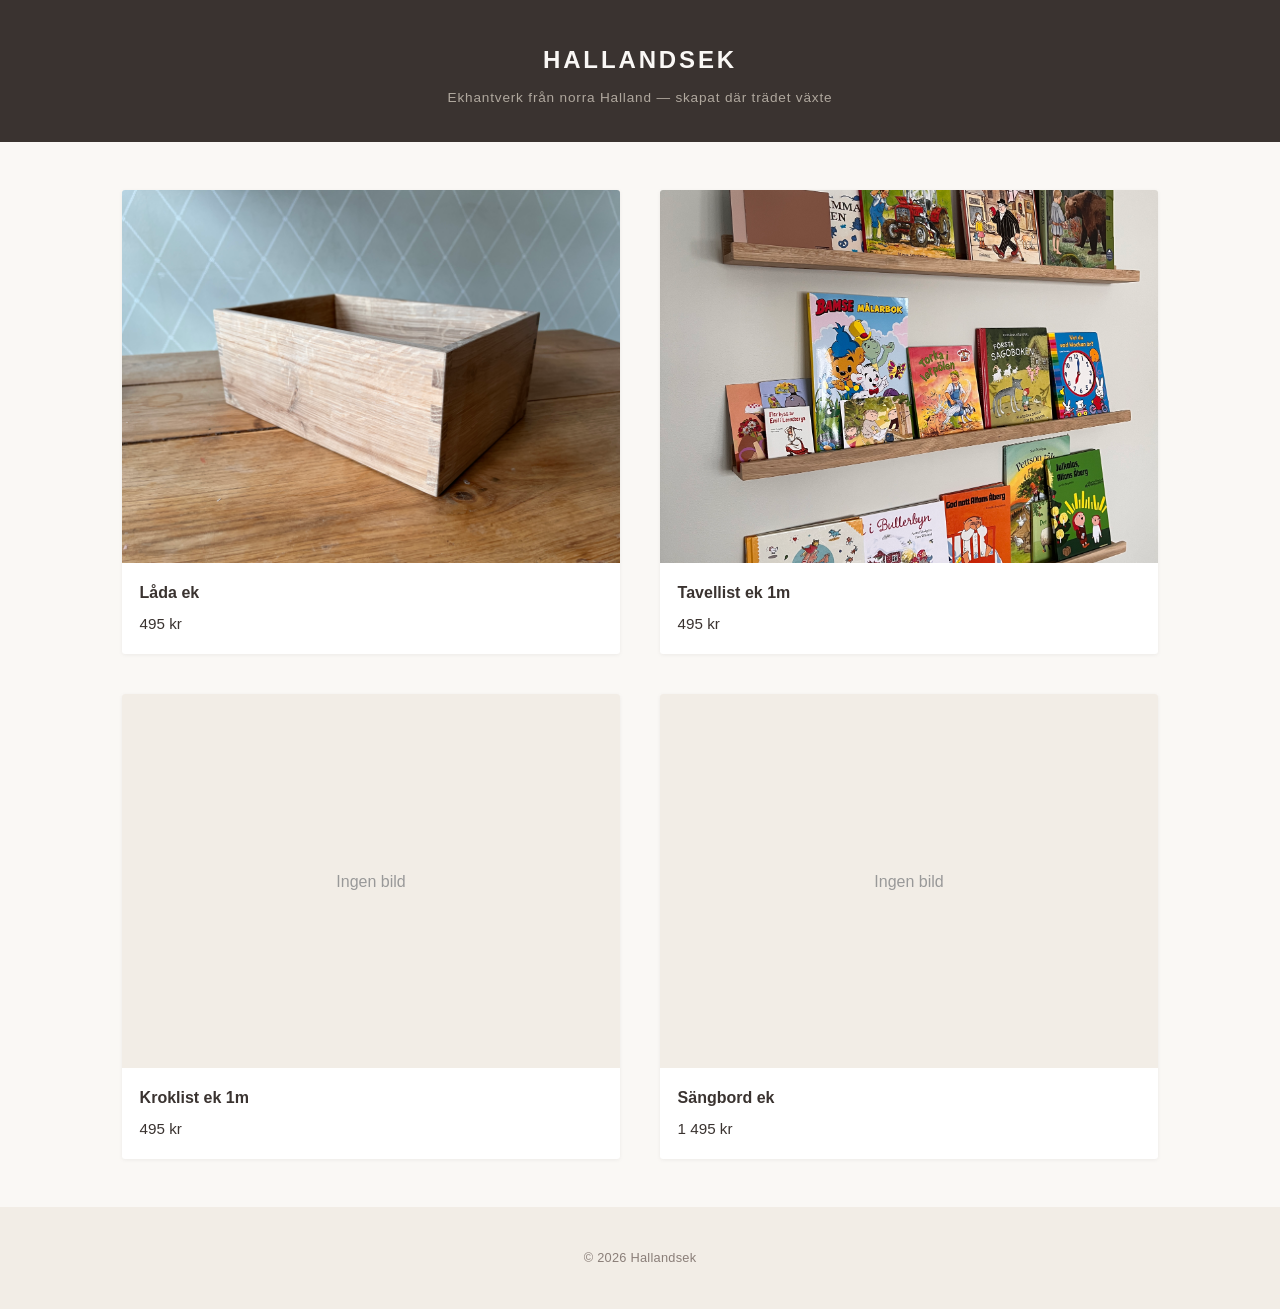
==== commit d7a11b95: "Uppdatera tagline till ekhantverk från norra Halland Co-Authored-By: Claude Opus 4.6 <noreply@anthro" ====
--- a/index.html
+++ b/index.html
@@ -9,7 +9,7 @@
 <body>
   <header class="site-header">
     <h1>Hallandsek</h1>
-    <p>Hantverk i trä</p>
+    <p>Ekhantverk från norra Halland &mdash; skapat där trädet växte</p>
   </header>
 
   <main class="container">
--- a/css/style.css
+++ b/css/style.css
@@ -6,21 +6,21 @@
 }
 
 :root {
-  --bg: #fff;
+  --bg: #faf8f5;
   --bg-card: #fff;
-  --bg-warm: #f8f6f3;
-  --text: #231f20;
-  --text-light: #8a8583;
-  --accent: #231f20;
-  --accent-hover: #555;
-  --border: #e5e0db;
-  --border-light: #f0ece8;
-  --radius: 0;
+  --bg-warm: #f2ede6;
+  --text: #3a3330;
+  --text-light: #8a7e78;
+  --accent: #6b4c2a;
+  --accent-hover: #8a6540;
+  --border: #ddd5cc;
+  --border-light: #ece7e0;
+  --radius: 3px;
   --max-width: 1100px;
 }
 
 body {
-  font-family: 'Georgia', 'Times New Roman', serif;
+  font-family: -apple-system, BlinkMacSystemFont, 'Segoe UI', Roboto, sans-serif;
   background: var(--bg);
   color: var(--text);
   line-height: 1.7;
@@ -28,33 +28,31 @@
   -webkit-font-smoothing: antialiased;
 }
 
-a { color: var(--text); text-decoration: none; }
-a:hover { color: var(--text-light); }
+a { color: var(--accent); text-decoration: none; }
+a:hover { color: var(--accent-hover); }
 
 img { max-width: 100%; display: block; }
 
 /* ===== Header ===== */
 .site-header {
-  background: var(--bg);
-  color: var(--text);
-  padding: 3rem 2rem 2.5rem;
+  background: var(--text);
+  color: var(--bg);
+  padding: 2.5rem 2rem 2rem;
   text-align: center;
-  border-bottom: 1px solid var(--border);
 }
 
 .site-header h1 {
-  font-size: 1.6rem;
-  font-weight: 400;
-  letter-spacing: 0.15em;
+  font-size: 1.5rem;
+  font-weight: 600;
+  letter-spacing: 0.12em;
   text-transform: uppercase;
 }
 
 .site-header p {
-  color: var(--text-light);
-  margin-top: 0.5rem;
-  font-size: 0.9rem;
-  font-style: italic;
-  letter-spacing: 0.04em;
+  color: #b0a89e;
+  margin-top: 0.35rem;
+  font-size: 0.85rem;
+  letter-spacing: 0.06em;
 }
 
 /* ===== Main container ===== */
@@ -75,11 +73,14 @@
   background: var(--bg-card);
   overflow: hidden;
   cursor: pointer;
-  transition: opacity 0.3s;
+  transition: transform 0.2s, box-shadow 0.2s;
+  border-radius: var(--radius);
+  box-shadow: 0 1px 4px rgba(0,0,0,0.06);
 }
 
 .project-card:hover {
-  opacity: 0.8;
+  transform: translateY(-2px);
+  box-shadow: 0 4px 12px rgba(0,0,0,0.1);
 }
 
 .project-card .card-image {
@@ -90,13 +91,12 @@
 }
 
 .project-card .card-body {
-  padding: 1.2rem 0 0;
+  padding: 1rem 1.1rem 1.1rem;
 }
 
 .project-card .card-body h2 {
-  font-size: 1.05rem;
-  font-weight: 400;
-  letter-spacing: 0.04em;
+  font-size: 1rem;
+  font-weight: 600;
 }
 
 .project-card .card-body .card-date {
@@ -127,14 +127,14 @@
 .overlay {
   position: fixed;
   inset: 0;
-  background: rgba(255,255,255,0.92);
+  background: rgba(58,51,48,0.5);
   z-index: 100;
   display: flex;
   align-items: flex-start;
   justify-content: center;
   overflow-y: auto;
   padding: 2rem 1rem;
-  backdrop-filter: blur(4px);
+  backdrop-filter: blur(3px);
 }
 
 .overlay.hidden { display: none; }
@@ -144,7 +144,8 @@
   max-width: 760px;
   width: 100%;
   margin: 3rem auto;
-  border: 1px solid var(--border);
+  border-radius: var(--radius);
+  box-shadow: 0 8px 32px rgba(0,0,0,0.15);
 }
 
 .detail-header {
@@ -256,13 +257,12 @@
 .lightbox {
   position: fixed;
   inset: 0;
-  background: rgba(255,255,255,0.96);
+  background: rgba(58,51,48,0.9);
   z-index: 200;
   display: flex;
   align-items: center;
   justify-content: center;
   cursor: zoom-out;
-  backdrop-filter: blur(8px);
 }
 
 .lightbox.hidden { display: none; }
@@ -279,7 +279,8 @@
   margin: 5rem auto;
   padding: 2.5rem;
   background: var(--bg-card);
-  border: 1px solid var(--border);
+  border-radius: var(--radius);
+  box-shadow: 0 2px 8px rgba(0,0,0,0.08);
   text-align: center;
 }
 
@@ -332,23 +333,24 @@
 .btn {
   display: inline-block;
   padding: 0.5rem 1.4rem;
-  border: 1px solid var(--text);
+  border: 1px solid var(--accent);
+  border-radius: var(--radius);
   font-size: 0.85rem;
   cursor: pointer;
   transition: all 0.2s;
   font-family: inherit;
-  letter-spacing: 0.04em;
-  background: var(--bg);
-  color: var(--text);
+  letter-spacing: 0.02em;
+  background: var(--bg-card);
+  color: var(--accent);
 }
 
 .btn:hover {
-  background: var(--text);
+  background: var(--accent);
   color: #fff;
 }
 
 .btn-primary {
-  background: var(--text);
+  background: var(--accent);
   color: #fff;
 }
 .btn-primary:hover {
@@ -444,7 +446,8 @@
 /* Editor panel */
 .editor-panel {
   background: var(--bg-card);
-  border: 1px solid var(--border);
+  border-radius: var(--radius);
+  box-shadow: 0 2px 8px rgba(0,0,0,0.08);
   padding: 2rem;
   margin-bottom: 2rem;
 }
@@ -541,11 +544,11 @@
 /* Footer */
 .site-footer {
   text-align: center;
-  padding: 3rem 1rem;
+  padding: 2.5rem 1rem;
   color: var(--text-light);
   font-size: 0.8rem;
-  letter-spacing: 0.04em;
-  border-top: 1px solid var(--border);
+  letter-spacing: 0.02em;
+  background: var(--bg-warm);
 }
 
 /* ===== Price on cards ===== */
@@ -605,7 +608,7 @@
   right: 2rem;
   width: 56px;
   height: 56px;
-  background: var(--text);
+  background: var(--accent);
   color: #fff;
   border-radius: 50%;
   display: flex;
@@ -655,7 +658,8 @@
 
 .cart-inner {
   background: var(--bg-card);
-  border: 1px solid var(--border);
+  border-radius: var(--radius);
+  box-shadow: 0 8px 32px rgba(0,0,0,0.15);
   max-width: 500px;
   width: 100%;
   margin: 3rem auto;
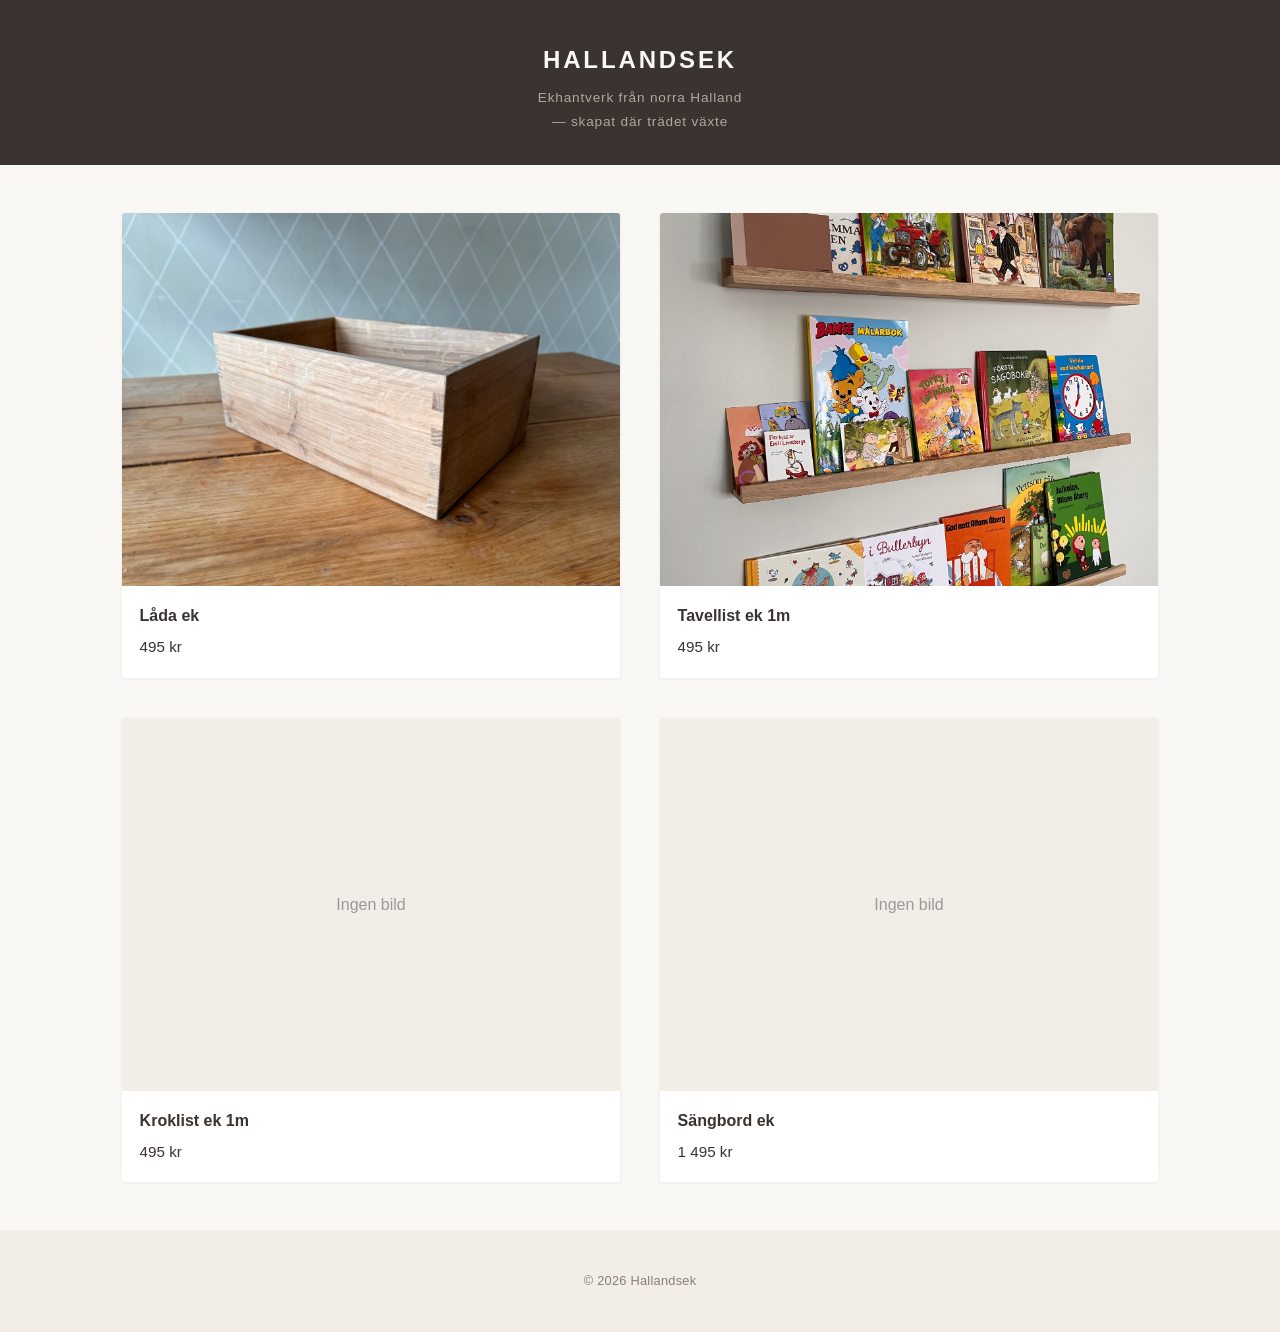
==== commit 3afdeb0d: "Radbryt tagline efter 'norra Halland'" ====
--- a/index.html
+++ b/index.html
@@ -9,7 +9,7 @@
 <body>
   <header class="site-header">
     <h1>Hallandsek</h1>
-    <p>Ekhantverk från norra Halland &mdash; skapat där trädet växte</p>
+    <p>Ekhantverk från norra Halland<br>&mdash; skapat där trädet växte</p>
   </header>
 
   <main class="container">
--- a/css/style.css
+++ b/css/style.css
@@ -395,10 +395,45 @@
   border-bottom: 1px solid var(--border-light);
 }
 
+.admin-project-card .card-top-row {
+  display: flex;
+  justify-content: space-between;
+  align-items: center;
+}
+
 .admin-project-card h3 {
   font-weight: 400;
   font-size: 1rem;
   margin-bottom: 0.15rem;
+}
+
+.order-buttons {
+  display: flex;
+  gap: 0.25rem;
+}
+
+.btn-order {
+  width: 30px;
+  height: 30px;
+  padding: 0;
+  display: flex;
+  align-items: center;
+  justify-content: center;
+  font-size: 0.9rem;
+  background: var(--bg);
+  border: 1px solid var(--border);
+  color: var(--text);
+}
+
+.btn-order:hover:not(:disabled) {
+  background: var(--accent);
+  color: #fff;
+  border-color: var(--accent);
+}
+
+.btn-order:disabled {
+  opacity: 0.3;
+  cursor: default;
 }
 
 .admin-project-card .meta {
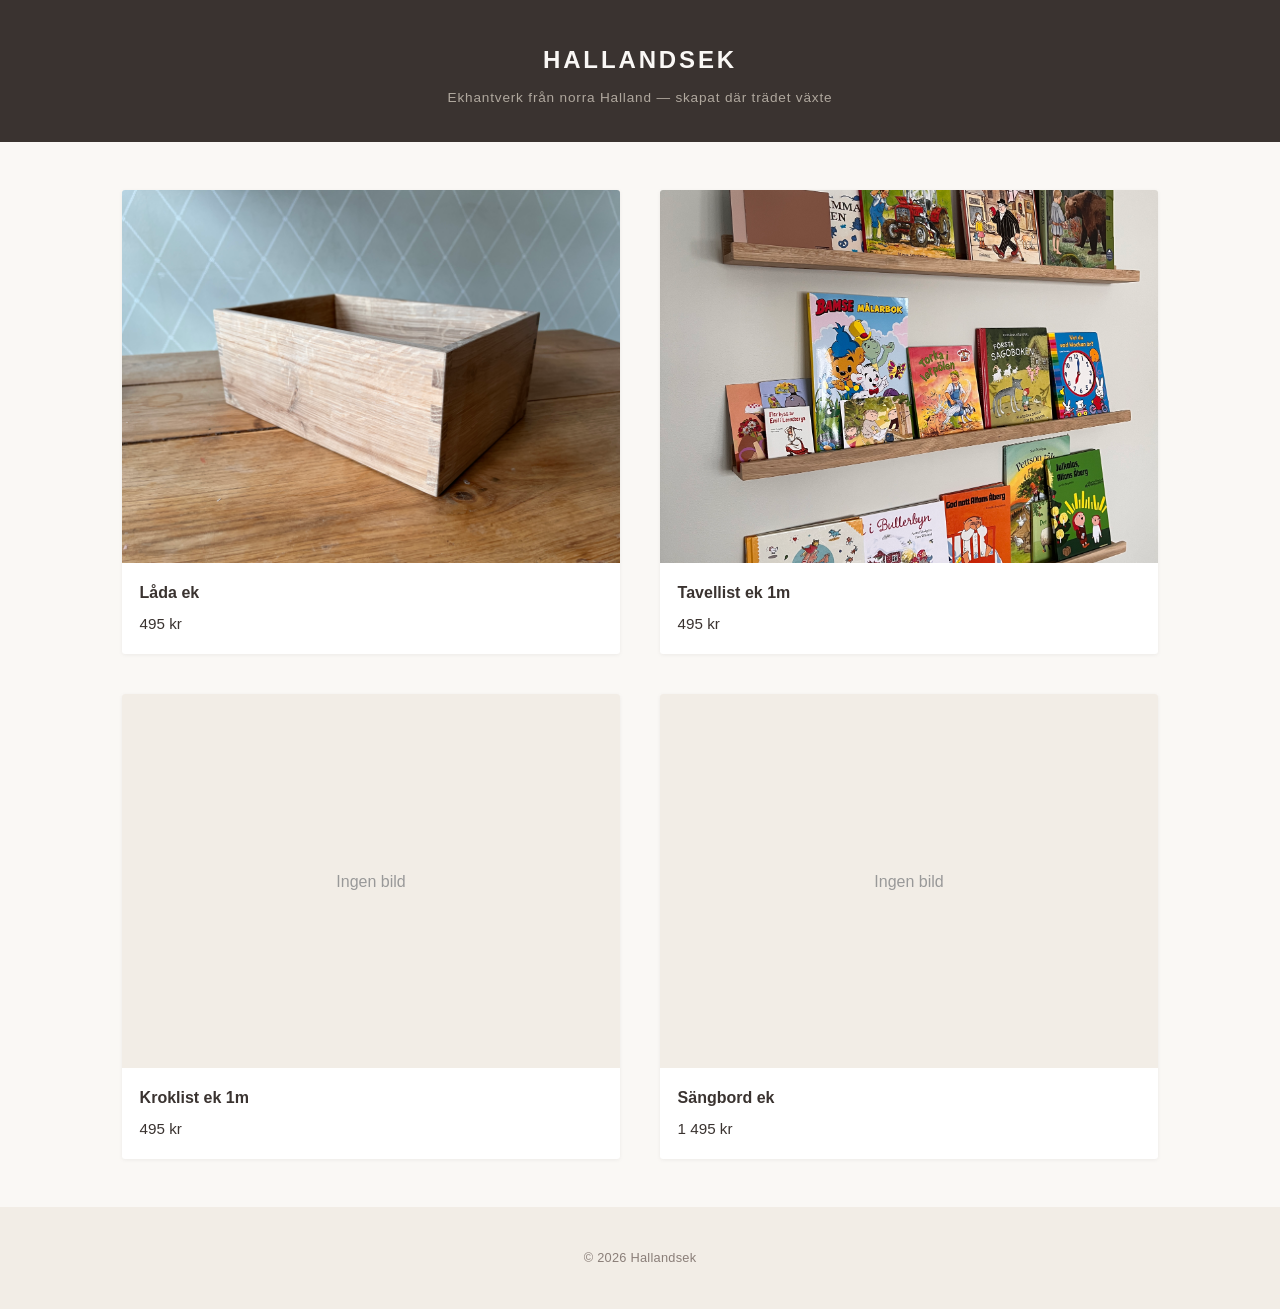
==== commit 19bd5645: "Återställ tagline till en rad" ====
--- a/index.html
+++ b/index.html
@@ -9,7 +9,7 @@
 <body>
   <header class="site-header">
     <h1>Hallandsek</h1>
-    <p>Ekhantverk från norra Halland<br>&mdash; skapat där trädet växte</p>
+    <p>Ekhantverk från norra Halland &mdash; skapat där trädet växte</p>
   </header>
 
   <main class="container">
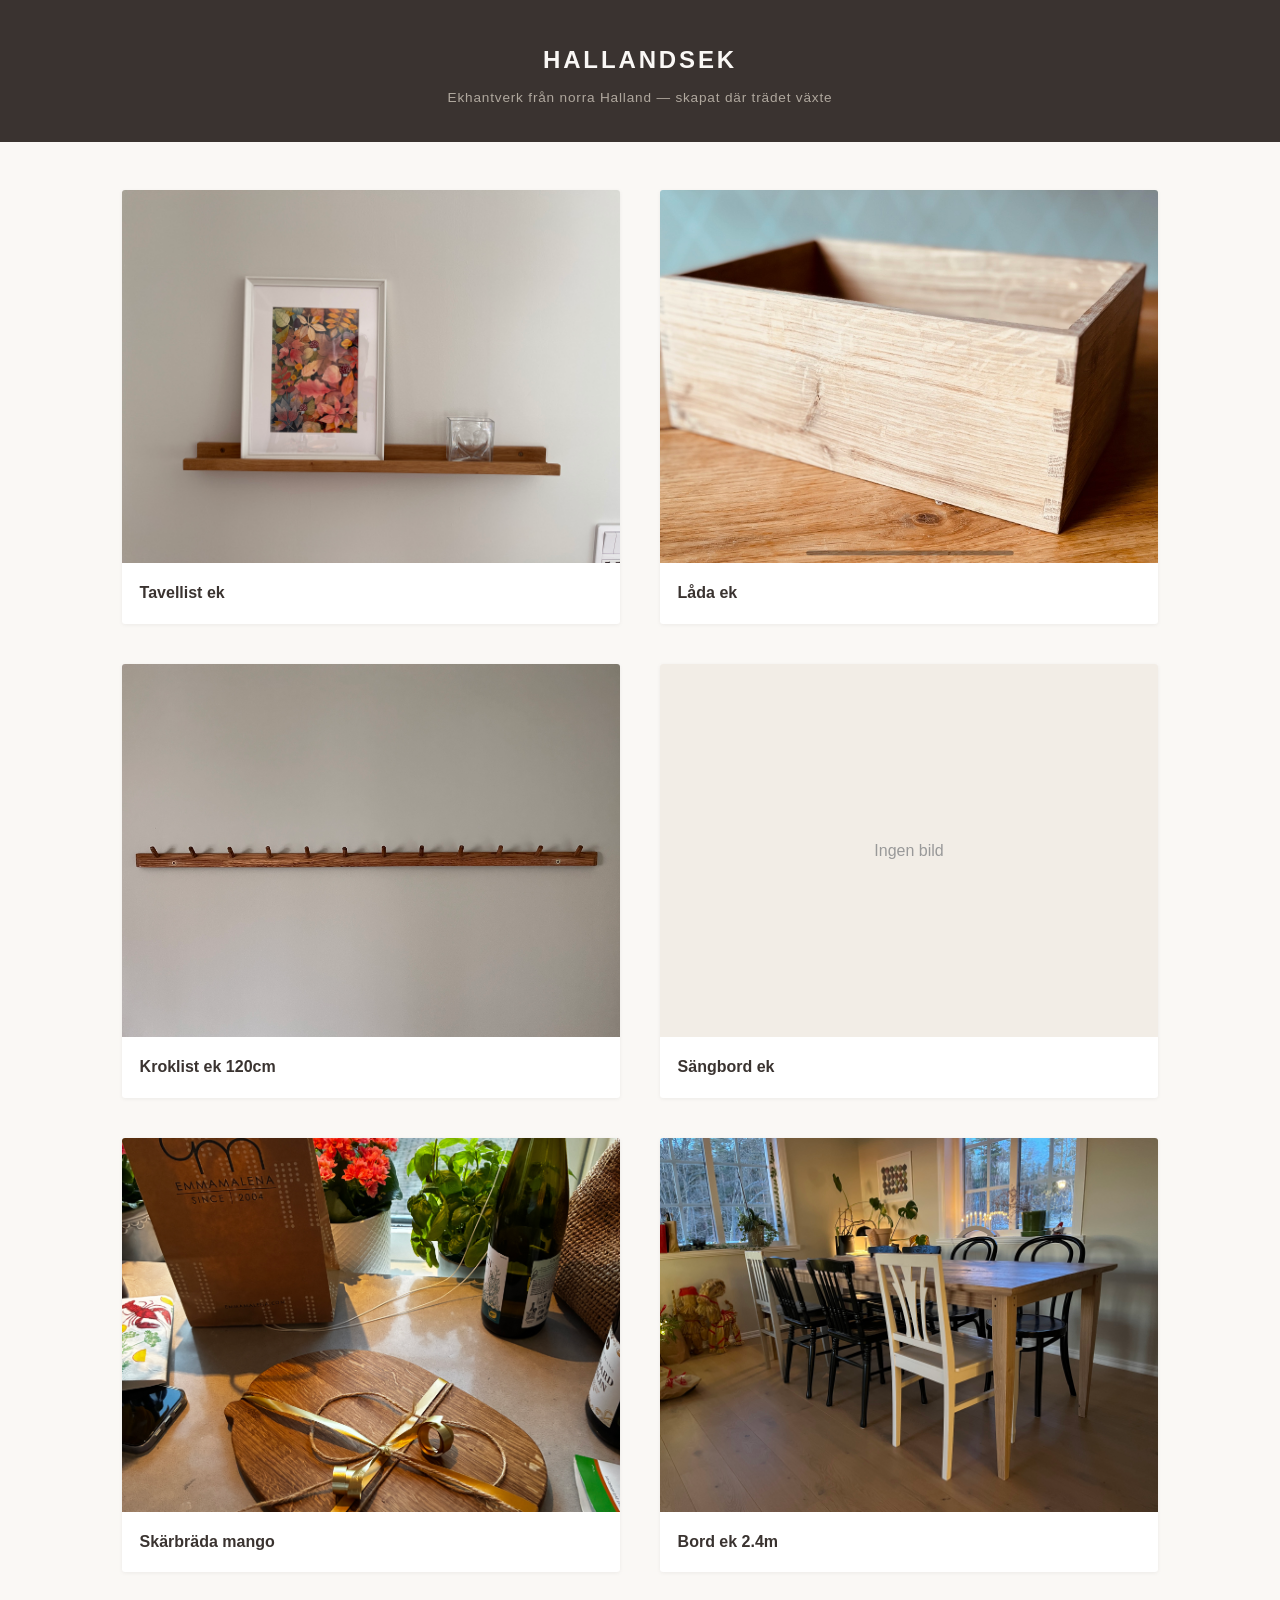
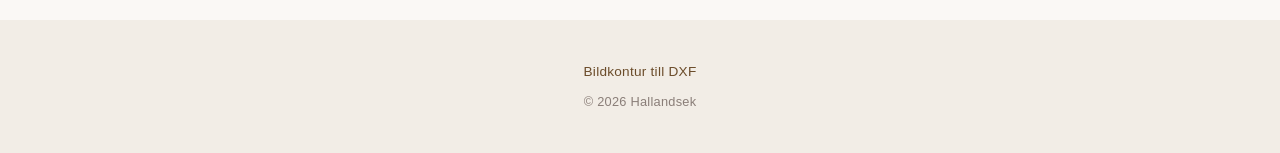
==== commit b120719b: "Lägg till bildkontur-till-DXF-verktyg Nytt verktyg på /dxf/ där man laddar upp en bild, detekterar k" ====
--- a/index.html
+++ b/index.html
@@ -46,6 +46,7 @@
   </div>
 
   <footer class="site-footer">
+    <a href="dxf/" style="display:inline-block;margin-bottom:0.5rem;font-size:0.85rem">Bildkontur till DXF</a><br>
     &copy; 2026 Hallandsek
   </footer>
 
--- a/css/style.css
+++ b/css/style.css
@@ -111,6 +111,24 @@
   color: var(--text-light);
 }
 
+.card-actions {
+  display: flex;
+  align-items: center;
+  gap: 0.5rem;
+  margin-top: 0.6rem;
+}
+
+.card-actions .qty-control {
+  flex-shrink: 0;
+}
+
+.card-actions .btn-add-cart {
+  flex: 1;
+  font-size: 0.8rem;
+  padding: 0.4rem 0.5rem;
+  text-align: center;
+}
+
 /* ===== No projects placeholder ===== */
 .empty-state {
   text-align: center;
